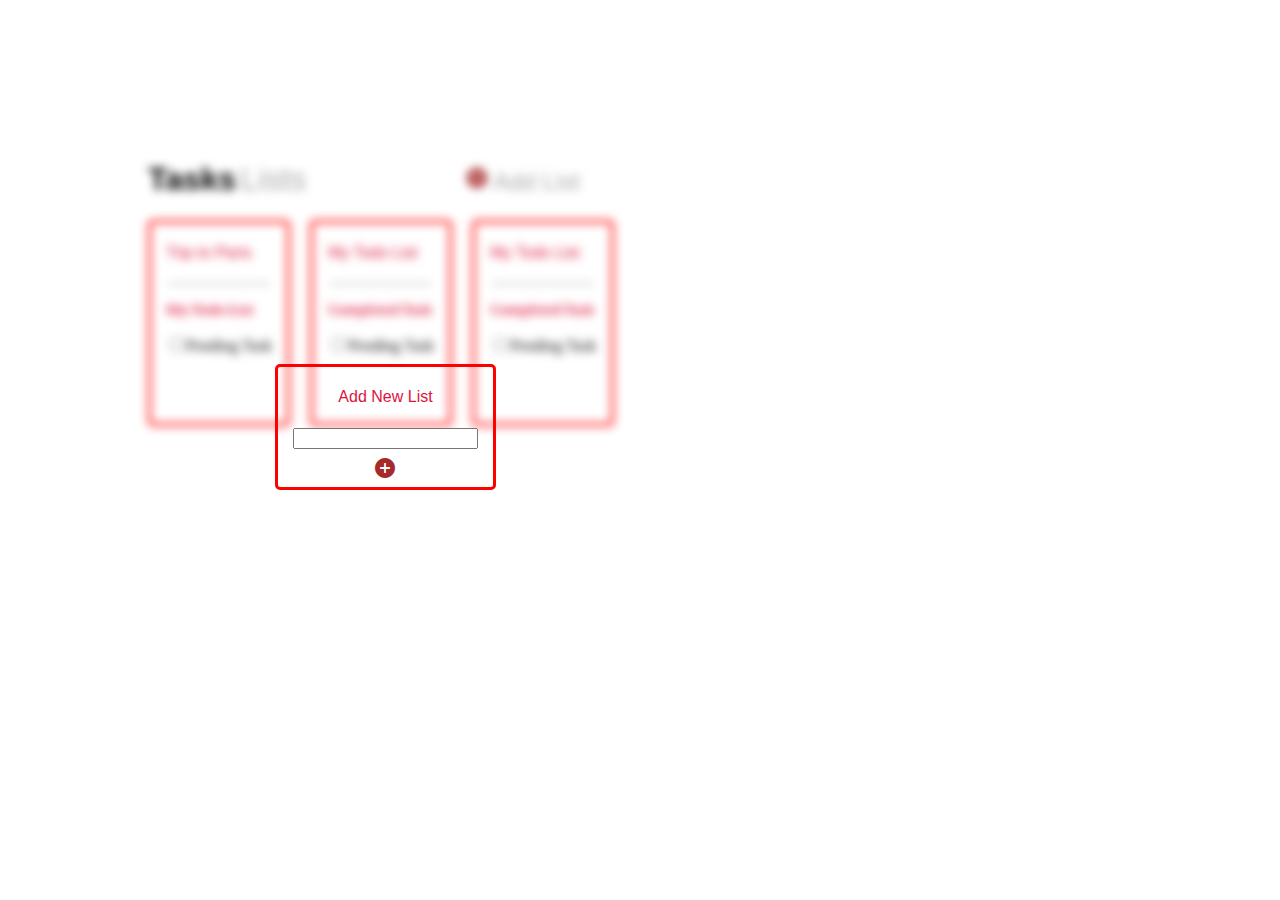
==== index3.html @ 5e2bc0c3 "Committed" ====
<!DOCTYPE html>
<html lang="en">
<head>
    <meta charset="UTF-8">
    <meta http-equiv="X-UA-Compatible" content="IE=edge">
    <meta name="viewport" content="width=device-width, initial-scale=1.0">
    <title>Document</title>
    <link rel="stylesheet" href="./style.css">
    <link rel="stylesheet" href="https://fonts.googleapis.com/icon?family=Material+Icons">
    <style>
        .addlist{
            position:relative;
            filter:blur(5px)
        }
        .index{
            position:absolute;
            left:135px;
            bottom:410px ;
            z-index:1;
        }
        .add2{
            height:120px;
        }
    </style>
</head>
<body>
    <div class="addlist">
    <div class="taskadd">
    <div class="lis">
    <h1 class="hbold">Tasks</h1>
    <h1 class="hlight">Lists</h1>
    </div>
    <div class="add">
     <span class="material-icons">add_circle</span>
    <h2 class="addl">Add List</23>
    </div>
    </div>
    <div class="flex-container">
        <div class="flex-items">
           <h4 style="font-family: sans-serif;font-weight: lighter;color:crimson">Trip to Paris</h4>
           <hr style="width: 100px;">
           <p style="text-decoration: line-through; color:crimson;">My Todo List</p>
           <input type="checkbox">Pending Task 
        </div>
        <div class="flex-items itemmarg1">
            <h4 style="font-family: sans-serif;font-weight: lighter;color:crimson">My Todo List</h4>
            <hr style="width: 100px;">
            <p style="text-decoration: line-through; color:crimson;">Completed Task</p>
            <input type="checkbox">Pending Task
        </div> 
        <div class="flex-items itemmarg2">
            <h4 style="font-family: sans-serif;font-weight: lighter;color:crimson">My Todo List</h4>
            <hr style="width: 100px;">
            <p style="text-decoration: line-through; color:crimson;">Completed Task</p>
            <input type="checkbox">Pending Task
        </div>
    
    </div>
    </div>
    <div class="flex-container index">
        <div class="flex-items add2">
           <h4 style="font-family: sans-serif;font-weight: lighter;color:crimson;text-align: center;">Add New List</h4>
           <input type="text"style="display:block;">
           <span class="material-icons"style="margin-left:80px; margin-top:7px">add_circle</span> 
        </div>  
    </div>

</body>
</html>
---- style.css ----
.taskadd{
    margin-top: 140px;
    margin-right: 140px;
    margin-left:140px;
}
.lis{
    display:inline-block;
}
.hbold{
    
    font-family: sans-serif;
    display: inline-block;
    
}
.hlight{
    font-family: sans-serif;
    color:darkgrey;
    font-weight: lighter;
    display:inline-block
       
}
.add{
    display:inline-block;
    margin-left:155px
}
.material-icons{
    color:brown;
    
}
.addl{
    font-family: sans-serif;
    color:darkgrey;
    font-weight: lighter;
    display:inline-block
}
.flex-container{
    display: flex;
    margin-left:140px
    
}
.flex-items{
    padding-left:15px;
    padding-right:15px;
    height: 200px;
    border:3px solid red;
    border-radius: 5px;
}
.itemmarg1{
    margin-left:20px;
}
.itemmarg2{
    margin-left:20px;
}
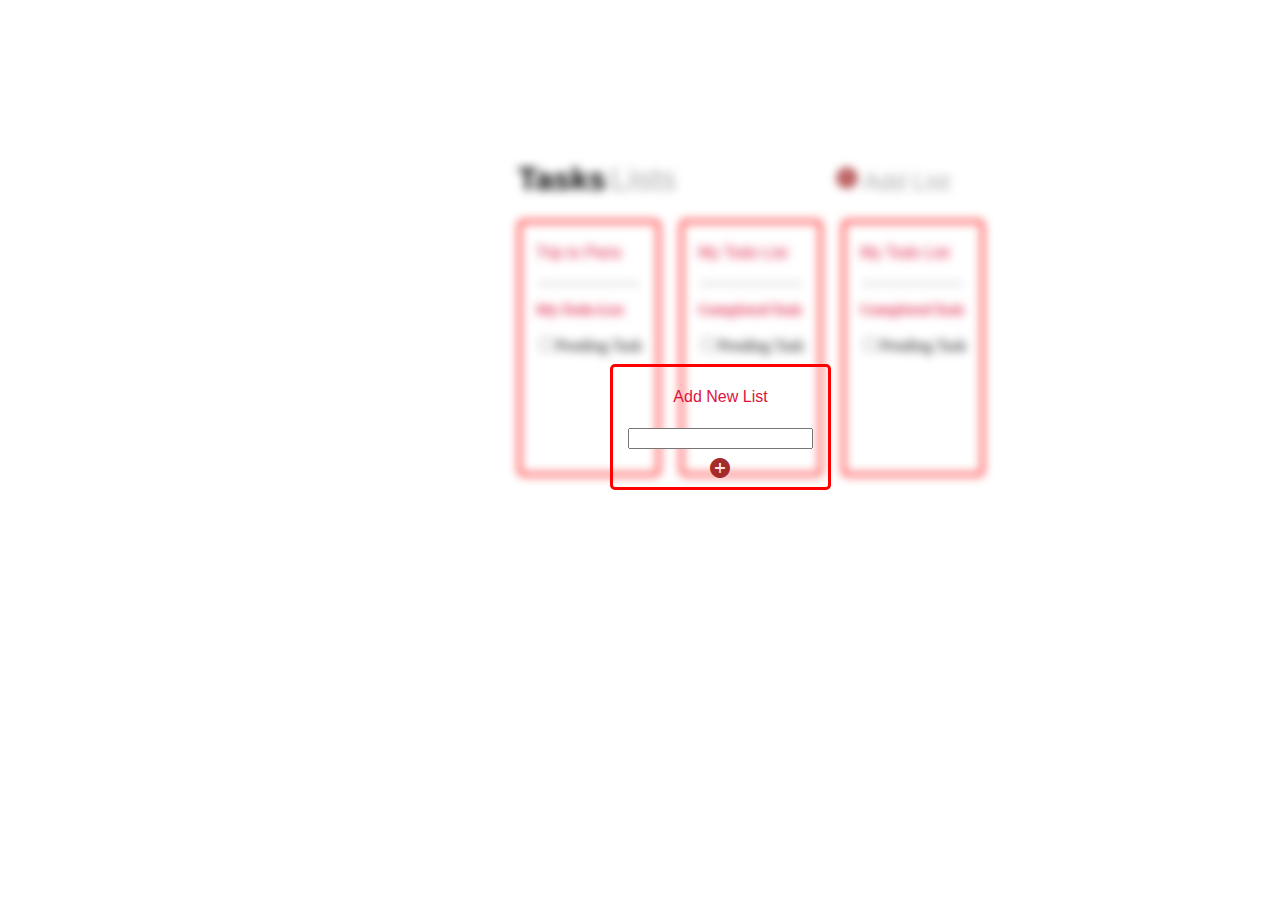
==== commit d552df9a: "Committed" ====
--- a/index3.html
+++ b/index3.html
@@ -8,13 +8,15 @@
     <link rel="stylesheet" href="./style.css">
     <link rel="stylesheet" href="https://fonts.googleapis.com/icon?family=Material+Icons">
     <style>
+       
         .addlist{
+            margin-left:370px;
             position:relative;
             filter:blur(5px)
         }
         .index{
             position:absolute;
-            left:135px;
+            left:470px;
             bottom:410px ;
             z-index:1;
         }
@@ -24,6 +26,7 @@
     </style>
 </head>
 <body>
+    
     <div class="addlist">
     <div class="taskadd">
     <div class="lis">
--- a/style.css
+++ b/style.css
@@ -1,3 +1,6 @@
+.flex{
+    margin-left:370px;
+}
 .taskadd{
     margin-top: 140px;
     margin-right: 140px;
@@ -35,13 +38,13 @@
 }
 .flex-container{
     display: flex;
-    margin-left:140px
+    margin-left:140px;
     
 }
 .flex-items{
     padding-left:15px;
     padding-right:15px;
-    height: 200px;
+    height: 250px;
     border:3px solid red;
     border-radius: 5px;
 }
